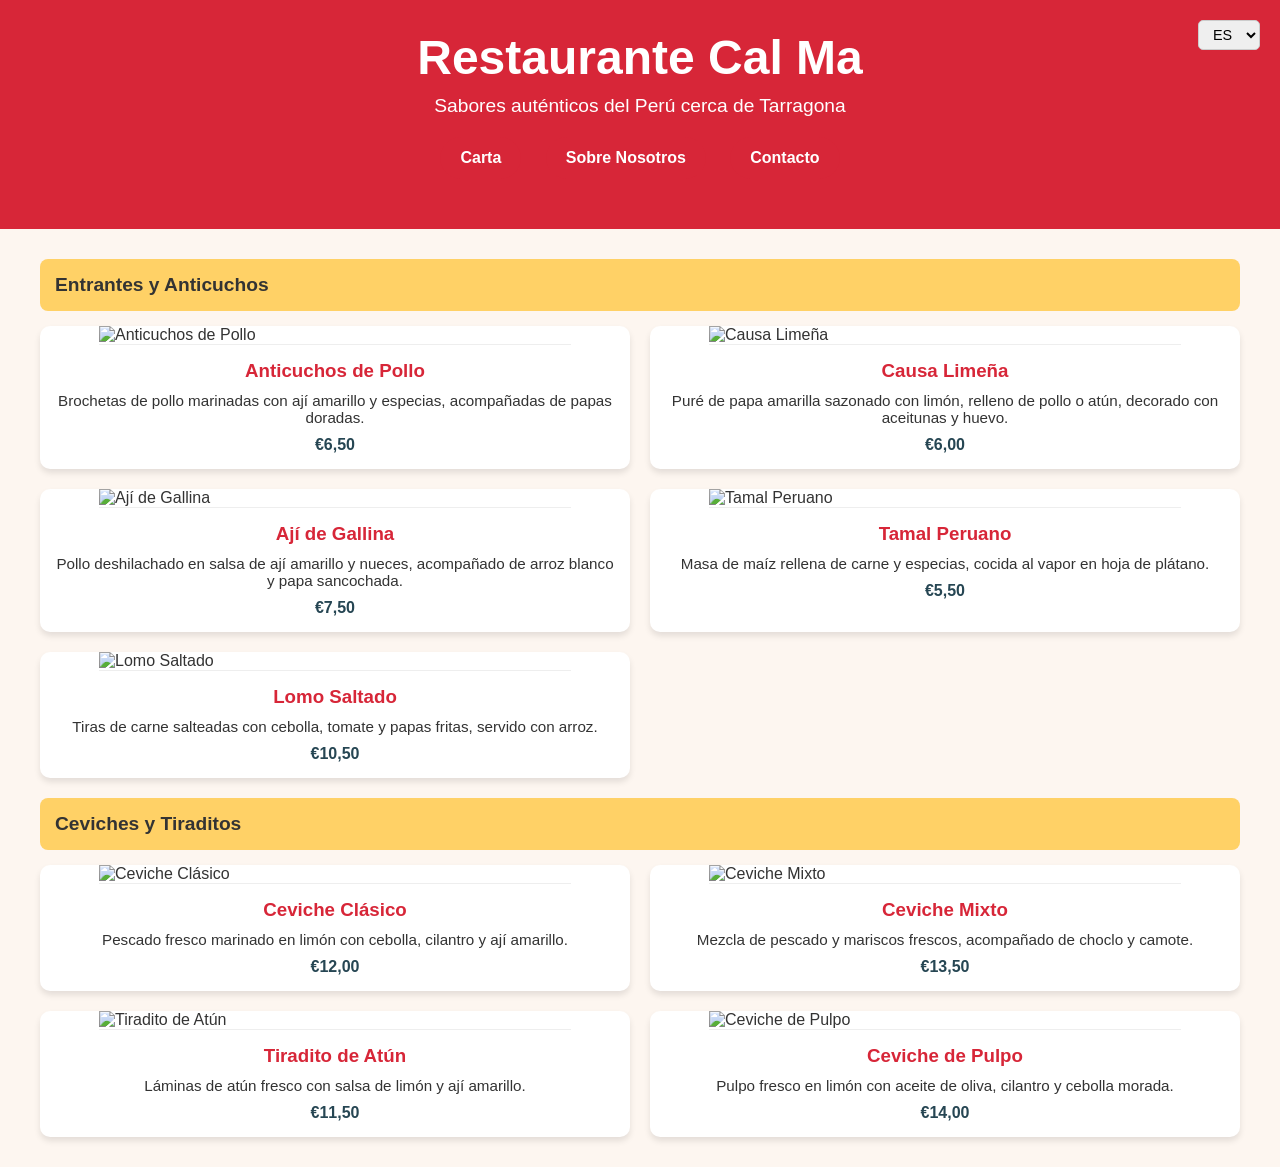
==== index.html @ 3cfacab7 "Update and rename Restaurante.html to index.html" ====
<!DOCTYPE html>
<html lang="es">
<head>
<meta charset="UTF-8">
<title>Restaurante Peruano</title>
<link rel="stylesheet" href="style.css">
</head>
<body>

<header>
    <h1>Restaurante Cal Ma</h1>
    <p id="header-text">Sabores auténticos del Perú cerca de Tarragona</p>

    <!-- Selector de idioma -->
    <div class="language-selector">
        <select id="language" onchange="changeLanguage()">
            <option value="es">ES</option>
            <option value="en">EN</option>
            <option value="ca">CA</option>
            <option value="fr">FR</option>
        </select>
    </div>

    <!-- Menú de navegación -->
   <nav class="menu-nav">
    <span class="nav-item" onclick="showSection('carta')">Carta</span>
    <span class="nav-item" onclick="showSection('sobre-nosotros')">Sobre Nosotros</span>
    <span class="nav-item" onclick="showSection('contacto')">Contacto</span>
    </nav>
</header>

<main>
    <!-- =================== CARTA =================== -->
    <section id="carta">
        <div class="menu-container">

            <!-- Categoría Entrantes -->
            <div class="category" id="entrantes-title" onclick="toggleMenu('entrantes')">Entrantes y Anticuchos</div>
            <div id="entrantes" class="menu-items">
                <div class="menu-card">
                    <img src="imagesp/photo1.jpg" alt="Anticuchos de Pollo">
                    <div class="content">
                        <h3 id="anticucho-name">Anticuchos de Pollo</h3>
                        <p id="anticucho-desc">Brochetas de pollo marinadas con ají amarillo y especias, acompañadas de papas doradas.</p>
                        <div class="price">€6,50</div>
                    </div>
                </div>
                <div class="menu-card">
                    <img src="imagesp/photo2.jpeg" alt="Causa Limeña">
                    <div class="content">
                        <h3 id="causa-name">Causa Limeña</h3>
                        <p id="causa-desc">Puré de papa amarilla sazonado con limón, relleno de pollo o atún, decorado con aceitunas y huevo.</p>
                        <div class="price">€6,00</div>
                    </div>
                </div>
                <div class="menu-card">
                    <img src="imagesp/photo4.jpg" alt="Ají de Gallina">
                    <div class="content">
                        <h3 id="ajidegallina-name">Ají de Gallina</h3>
                        <p id="ajidegallina-desc">Pollo deshilachado en salsa de ají amarillo y nueces, acompañado de arroz blanco y papa sancochada.</p>
                        <div class="price">€7,50</div>
                    </div>
                </div>
                <div class="menu-card">
                    <img src="imagesp/photo5.jpg" alt="Tamal Peruano">
                    <div class="content">
                        <h3 id="tamal-name">Tamal Peruano</h3>
                        <p id="tamal-desc">Masa de maíz rellena de carne y especias, cocida al vapor en hoja de plátano.</p>
                        <div class="price">€5,50</div>
                    </div>
                </div>
                <div class="menu-card">
                    <img src="imagesp/photo9.jpg" alt="Lomo Saltado">
                    <div class="content">
                        <h3 id="lomo-name">Lomo Saltado</h3>
                        <p id="lomo-desc">Tiras de carne salteadas con cebolla, tomate y papas fritas, servido con arroz.</p>
                        <div class="price">€10,50</div>
                    </div>
                </div>
            </div>

            <!-- Categoría Ceviches -->
            <div class="category" id="ceviches-title" onclick="toggleMenu('ceviches')">Ceviches y Tiraditos</div>
            <div id="ceviches" class="menu-items">
                <div class="menu-card">
                    <img src="imagesp/photo3.jpg" alt="Ceviche Clásico">
                    <div class="content">
                        <h3 id="ceviche-clasico-name">Ceviche Clásico</h3>
                        <p id="ceviche-clasico-desc">Pescado fresco marinado en limón con cebolla, cilantro y ají amarillo.</p>
                        <div class="price">€12,00</div>
                    </div>
                </div>
                <div class="menu-card">
                    <img src="imagesp/photo6.jpg" alt="Ceviche Mixto">
                    <div class="content">
                        <h3 id="ceviche-mixto-name">Ceviche Mixto</h3>
                        <p id="ceviche-mixto-desc">Mezcla de pescado y mariscos frescos, acompañado de choclo y camote.</p>
                        <div class="price">€13,50</div>
                    </div>
                </div>
                <div class="menu-card">
                    <img src="imagesp/photo7.jpg" alt="Tiradito de Atún">
                    <div class="content">
                        <h3 id="tiradito-name">Tiradito de Atún</h3>
                        <p id="tiradito-desc">Láminas de atún fresco con salsa de limón y ají amarillo.</p>
                        <div class="price">€11,50</div>
                    </div>
                </div>
                <div class="menu-card">
                    <img src="imagesp/photo8.jpg" alt="Ceviche de Pulpo">
                    <div class="content">
                        <h3 id="pulpo-name">Ceviche de Pulpo</h3>
                        <p id="pulpo-desc">Pulpo fresco en limón con aceite de oliva, cilantro y cebolla morada.</p>
                        <div class="price">€14,00</div>
                    </div>
                </div>
            </div>

        </div>
    </section>

    <!-- =================== SOBRE NOSOTROS =================== -->
    <section id="sobre-nosotros" style="display:none;">
        <h2 id="sobre-nosotros-title">Sobre Nosotros</h2>
        <p id="sobre-nosotros-text">Somos un restaurante peruano tradicional con un toque moderno, ofreciendo los mejores sabores del Perú cerca de Tarragona.</p>
    </section>

    <!-- =================== CONTACTO =================== -->
    <section id="contacto" style="display:none;">
        <h2 id="contacto-title">Contacto</h2>
        <p id="direccion-text">Dirección: Tarragona, España</p>
        <p id="telefono-text">Teléfono: +34 600 000 000</p>
        <p id="email-text">Email: info@restaurante.com</p>
    </section>

</main>

<script src="script.js"></script>

</body>
</html>
---- style.css ----
/* Estilo general */
body {
    font-family: 'Montserrat', sans-serif;
    margin: 0;
    padding: 0;
    background-color: #fdf6f0;
    color: #333;
}

/* Header */
header {
    background-color: #D72638;
    color: #fff;
    padding: 30px 20px;
    text-align: center;
}

header h1 {
    margin: 0;
    font-size: 3em;
    font-weight: bold;
}

header p {
    font-size: 1.2em;
    margin-top: 10px;
}

/* Contenedor del menú */
.menu-container {
    max-width: 1200px;
    margin: 30px auto;
    padding: 0 20px;
}

/* Categorías */
.category {
    background-color: #FFD166;
    margin: 20px 0 10px;
    padding: 15px;
    border-radius: 8px;
    cursor: pointer;
    font-weight: bold;
    font-size: 1.2em;
    transition: background 0.3s;
}

.category:hover {
    background-color: #FFB84D;
}

/* Lista de platos en grid 2xN */
.menu-items {
    display: grid;
    grid-template-columns: repeat(2, 1fr); /* 2 columnas */
    gap: 20px;                             /* espacio entre tarjetas */
    margin-top: 15px;
}

/* Responsive: 1 columna en pantallas pequeñas */
@media (max-width: 768px) {
    .menu-items {
        grid-template-columns: 1fr;
    }
}

/* Tarjetas de platos */
.menu-card {
    background-color: #fff;
    border-radius: 10px;
    box-shadow: 0 4px 6px rgba(0,0,0,0.1);
    overflow: hidden;
    transition: transform 0.3s;
    display: flex;
    flex-direction: column;
    align-items: center;
}

.menu-card:hover {
    transform: scale(1.03);
}

/* Imagen del plato */
.menu-card img {
    display: block;
    margin: 0 auto;           /* centra horizontalmente */
    width: 80%;               /* ajustable */
    max-width: 580px;         /* no demasiado grande */
    height: auto;             /* mantiene proporción */
    object-fit: cover;
    border-bottom: 1px solid #eee;
}

/* Contenido de la tarjeta */
.menu-card .content {
    padding: 15px;
    text-align: center;        /* centra texto dentro de la tarjeta */
}

.menu-card .content h3 {
    margin: 0 0 10px;
    color: #D72638;
}

.menu-card .content p {
    font-size: 0.95em;
    margin: 0 0 10px;
}

.menu-card .content .price {
    font-weight: bold;
    color: #264653;
    font-size: 1em;
}
.language-selector {
    position: absolute;
    top: 20px;
    right: 20px;
}

.language-selector select {
    padding: 5px 10px;
    border-radius: 5px;
    border: 1px solid #ccc;
    font-size: 0.9em;
}
.menu-nav {
    text-align: center; /* Centrar el menú */
    margin: 20px 0;
}

.menu-nav .nav-item {
    display: inline-block;
    margin: 0 15px;
    font-weight: bold;
    font-size: 1.1em;
    color: #D72638;
    cursor: pointer;
    position: relative;
    transition: color 0.3s;
}

/* Efecto hover: subrayado animado */
.menu-nav .nav-item {
    display: inline-block;
    margin: 0 10px;
    padding: 12px 20px;          /* Ajusta el tamaño del “círculo/píldora” */
    border-radius: 50px;         /* Hace que sea redondeado */
    background-color: #D72638;   /* Color de fondo */
    color: #fff;                 /* Color del texto */
    font-weight: bold;
    font-size: 1em;
    cursor: pointer;
    transition: all 0.3s;
    text-align: center;
}

/* Efecto hover */
.menu-nav .nav-item:hover {
    background-color: #FFB84D;
    color: #264653;
    transform: scale(1.1);       /* Pequeña animación de aumento */
}
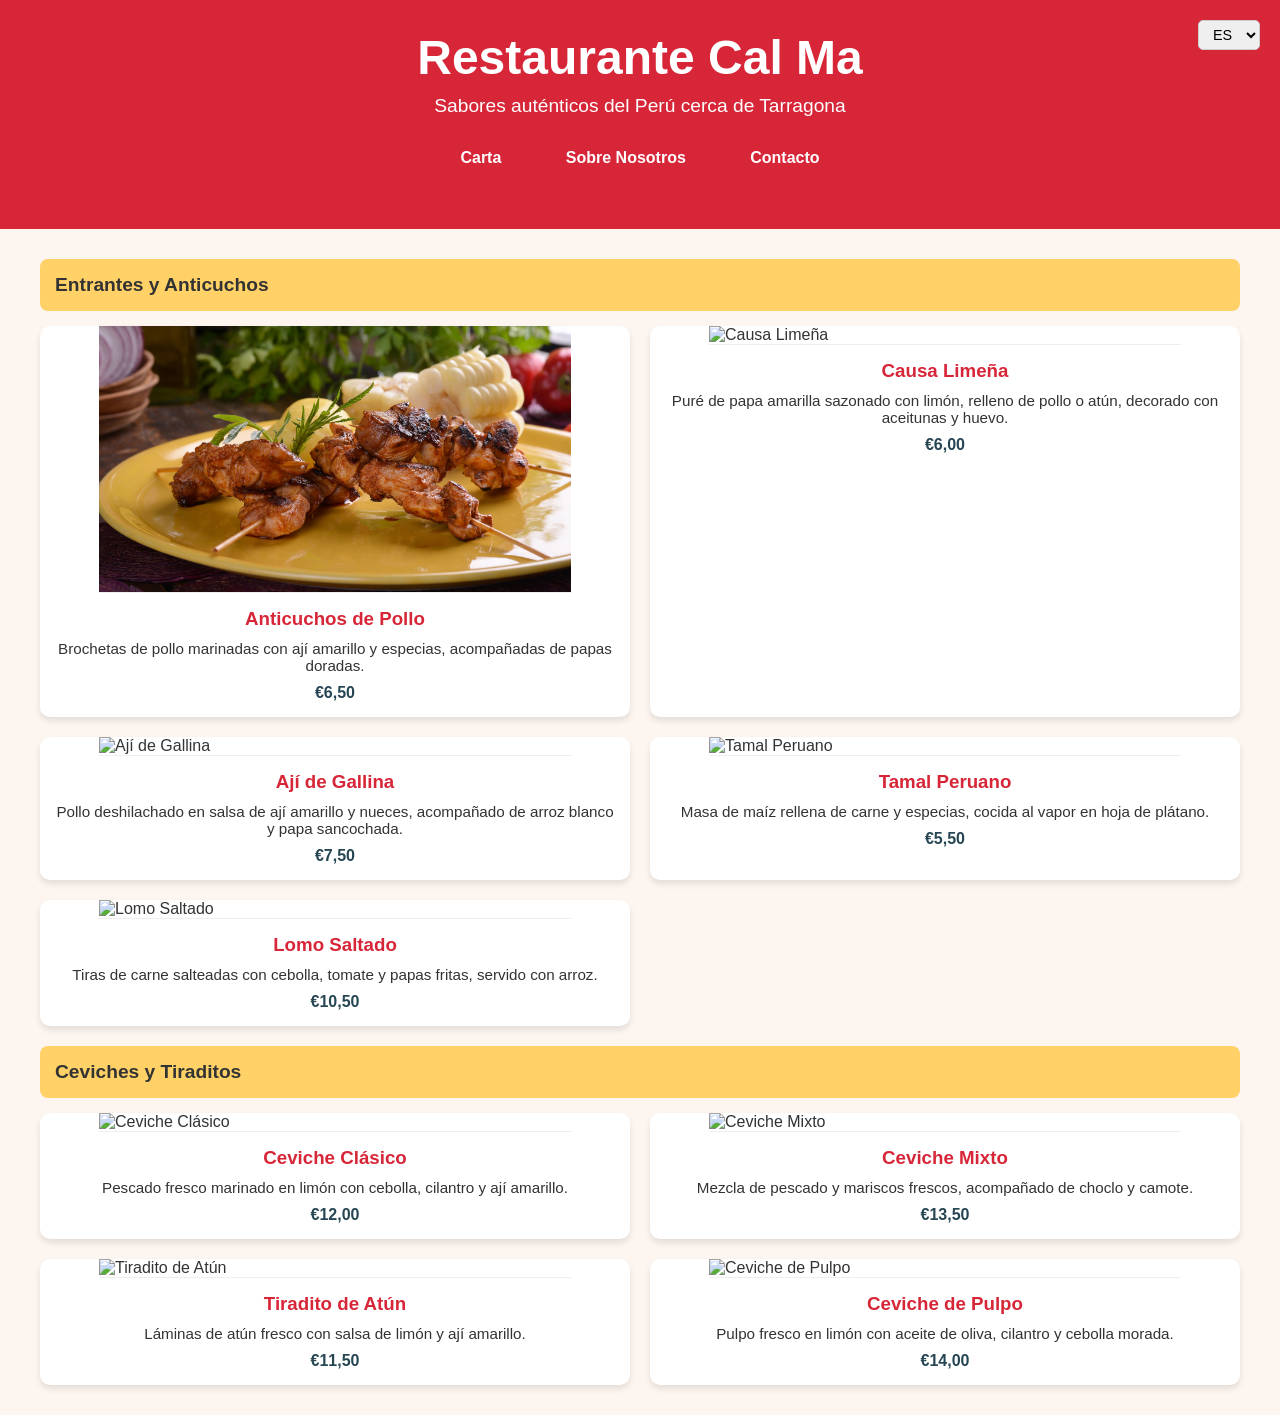
==== commit d3218375: "Update index.html" ====
--- a/index.html
+++ b/index.html
@@ -38,7 +38,7 @@
             <div class="category" id="entrantes-title" onclick="toggleMenu('entrantes')">Entrantes y Anticuchos</div>
             <div id="entrantes" class="menu-items">
                 <div class="menu-card">
-                    <img src="imagesp/photo1.jpg" alt="Anticuchos de Pollo">
+                    <img src="photo1.jpg" alt="Anticuchos de Pollo">
                     <div class="content">
                         <h3 id="anticucho-name">Anticuchos de Pollo</h3>
                         <p id="anticucho-desc">Brochetas de pollo marinadas con ají amarillo y especias, acompañadas de papas doradas.</p>
@@ -139,3 +139,4 @@
 
 </body>
 </html>
+
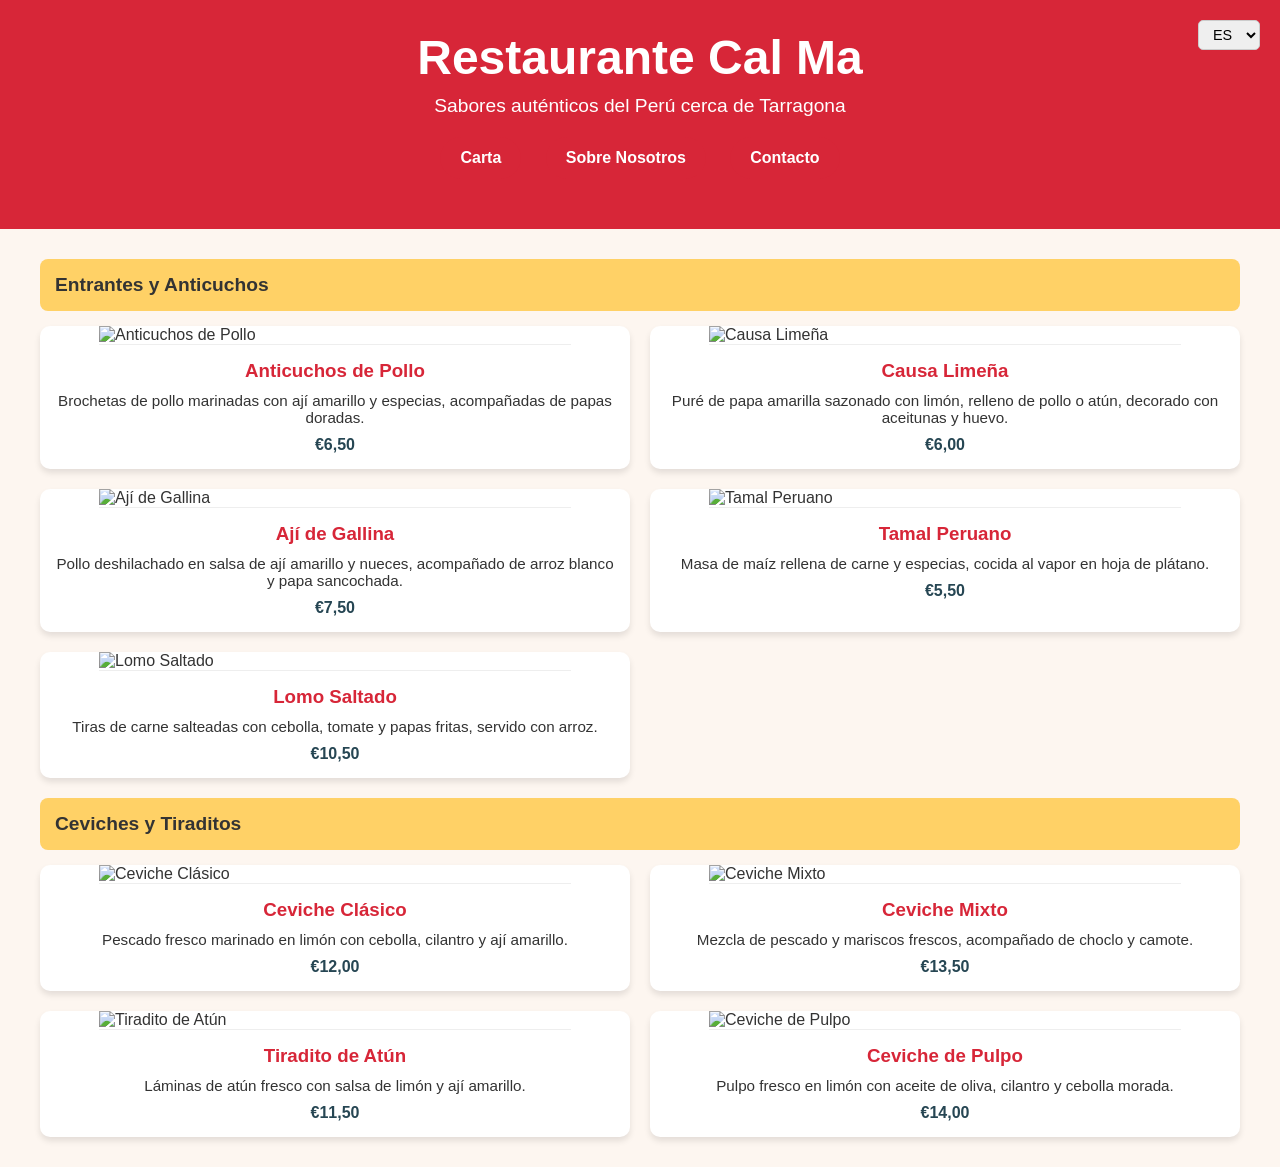
==== commit 38682290: "Fix image paths and HTML structure in index.html Updated image paths for menu items and fixed HTML s" ====
--- a/index.html
+++ b/index.html
@@ -38,7 +38,7 @@
             <div class="category" id="entrantes-title" onclick="toggleMenu('entrantes')">Entrantes y Anticuchos</div>
             <div id="entrantes" class="menu-items">
                 <div class="menu-card">
-                    <img src="photo1.jpg" alt="Anticuchos de Pollo">
+                    <img src="/restaurante/photo1.jpg" alt="Anticuchos de Pollo">
                     <div class="content">
                         <h3 id="anticucho-name">Anticuchos de Pollo</h3>
                         <p id="anticucho-desc">Brochetas de pollo marinadas con ají amarillo y especias, acompañadas de papas doradas.</p>
@@ -140,3 +140,4 @@
 </body>
 </html>
 
+
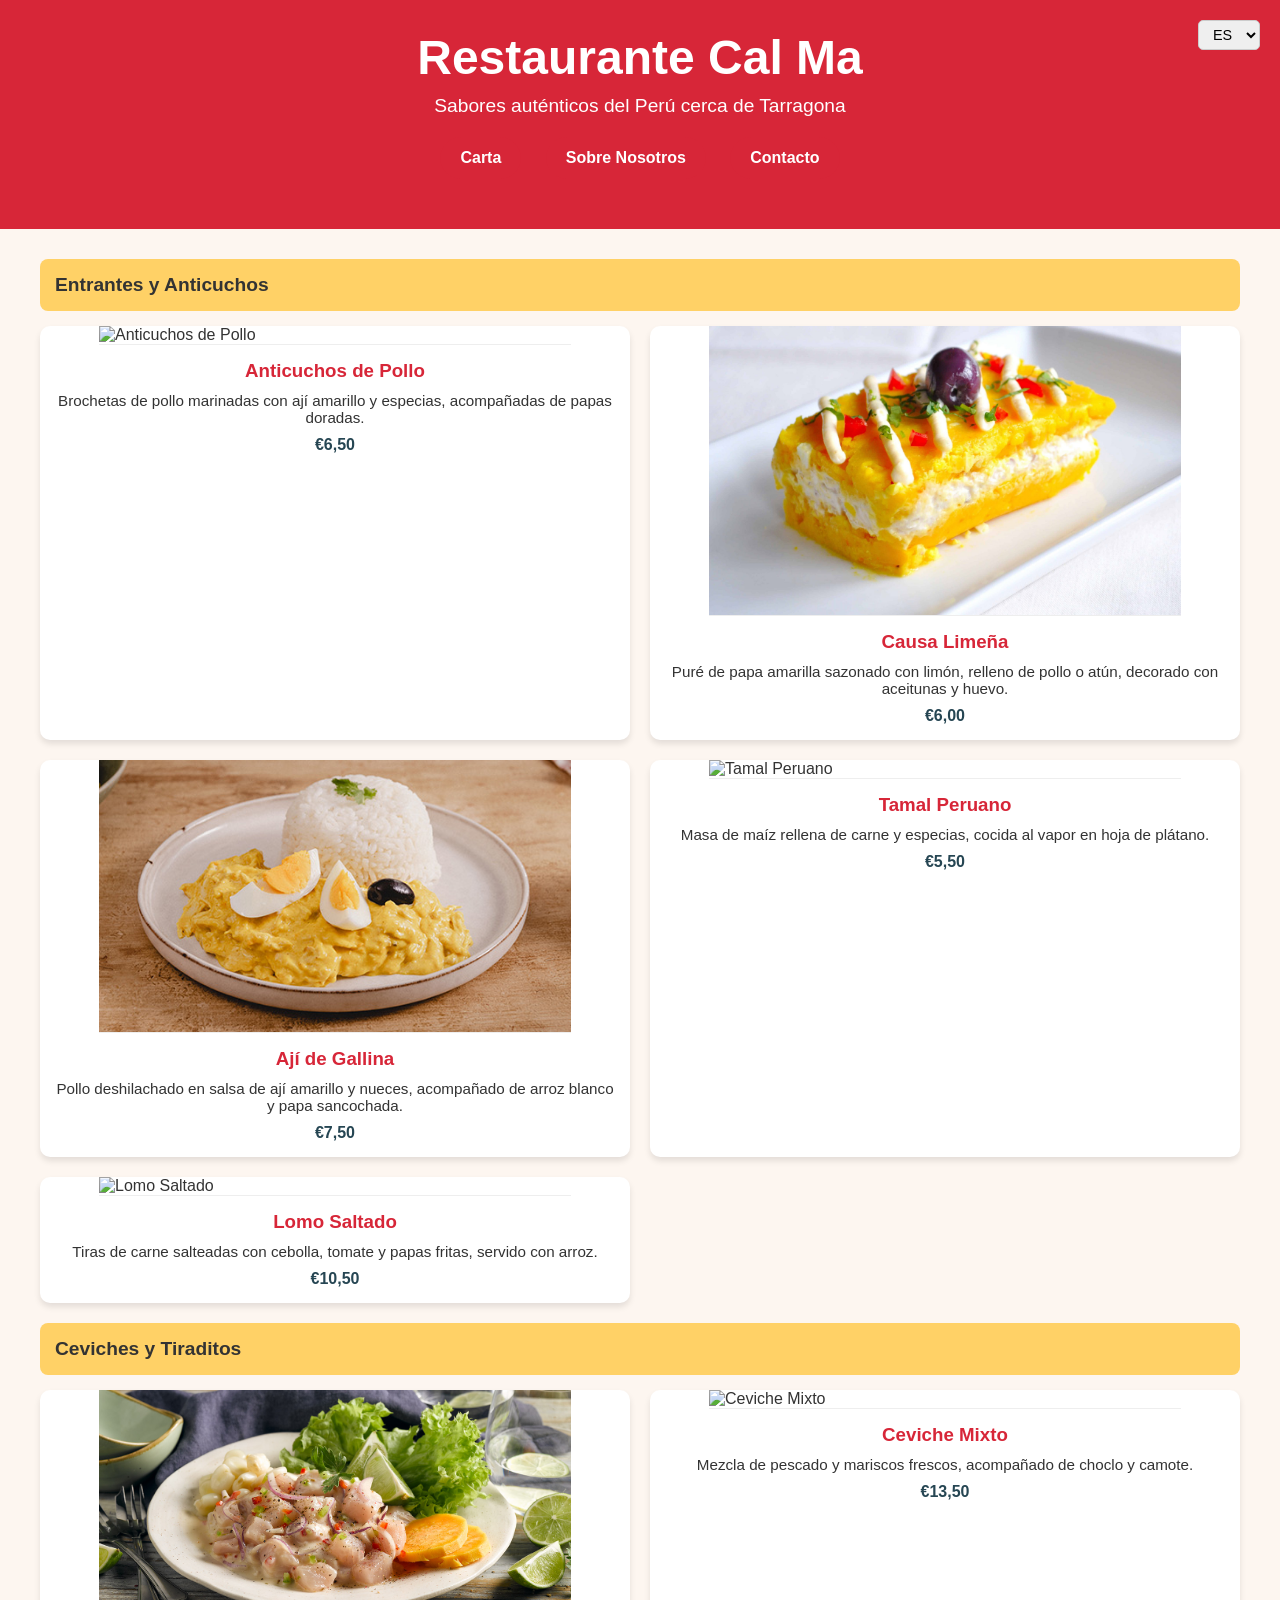
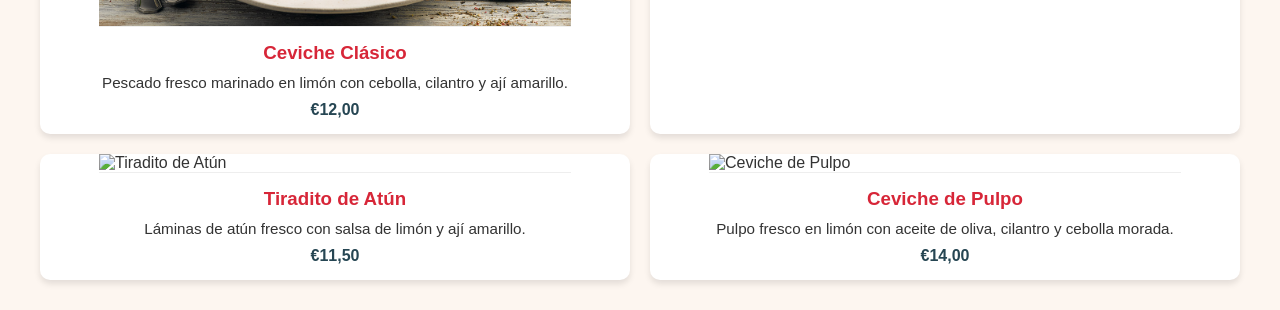
==== commit 2d6dcc8f: "Fix HTML formatting and correct image paths" ====
--- a/index.html
+++ b/index.html
@@ -38,7 +38,7 @@
             <div class="category" id="entrantes-title" onclick="toggleMenu('entrantes')">Entrantes y Anticuchos</div>
             <div id="entrantes" class="menu-items">
                 <div class="menu-card">
-                    <img src="/restaurante/photo1.jpg" alt="Anticuchos de Pollo">
+                    <img src="iamgesp/photo1.jpg" alt="Anticuchos de Pollo">
                     <div class="content">
                         <h3 id="anticucho-name">Anticuchos de Pollo</h3>
                         <p id="anticucho-desc">Brochetas de pollo marinadas con ají amarillo y especias, acompañadas de papas doradas.</p>
@@ -141,3 +141,5 @@
 </html>
 
 
+
+
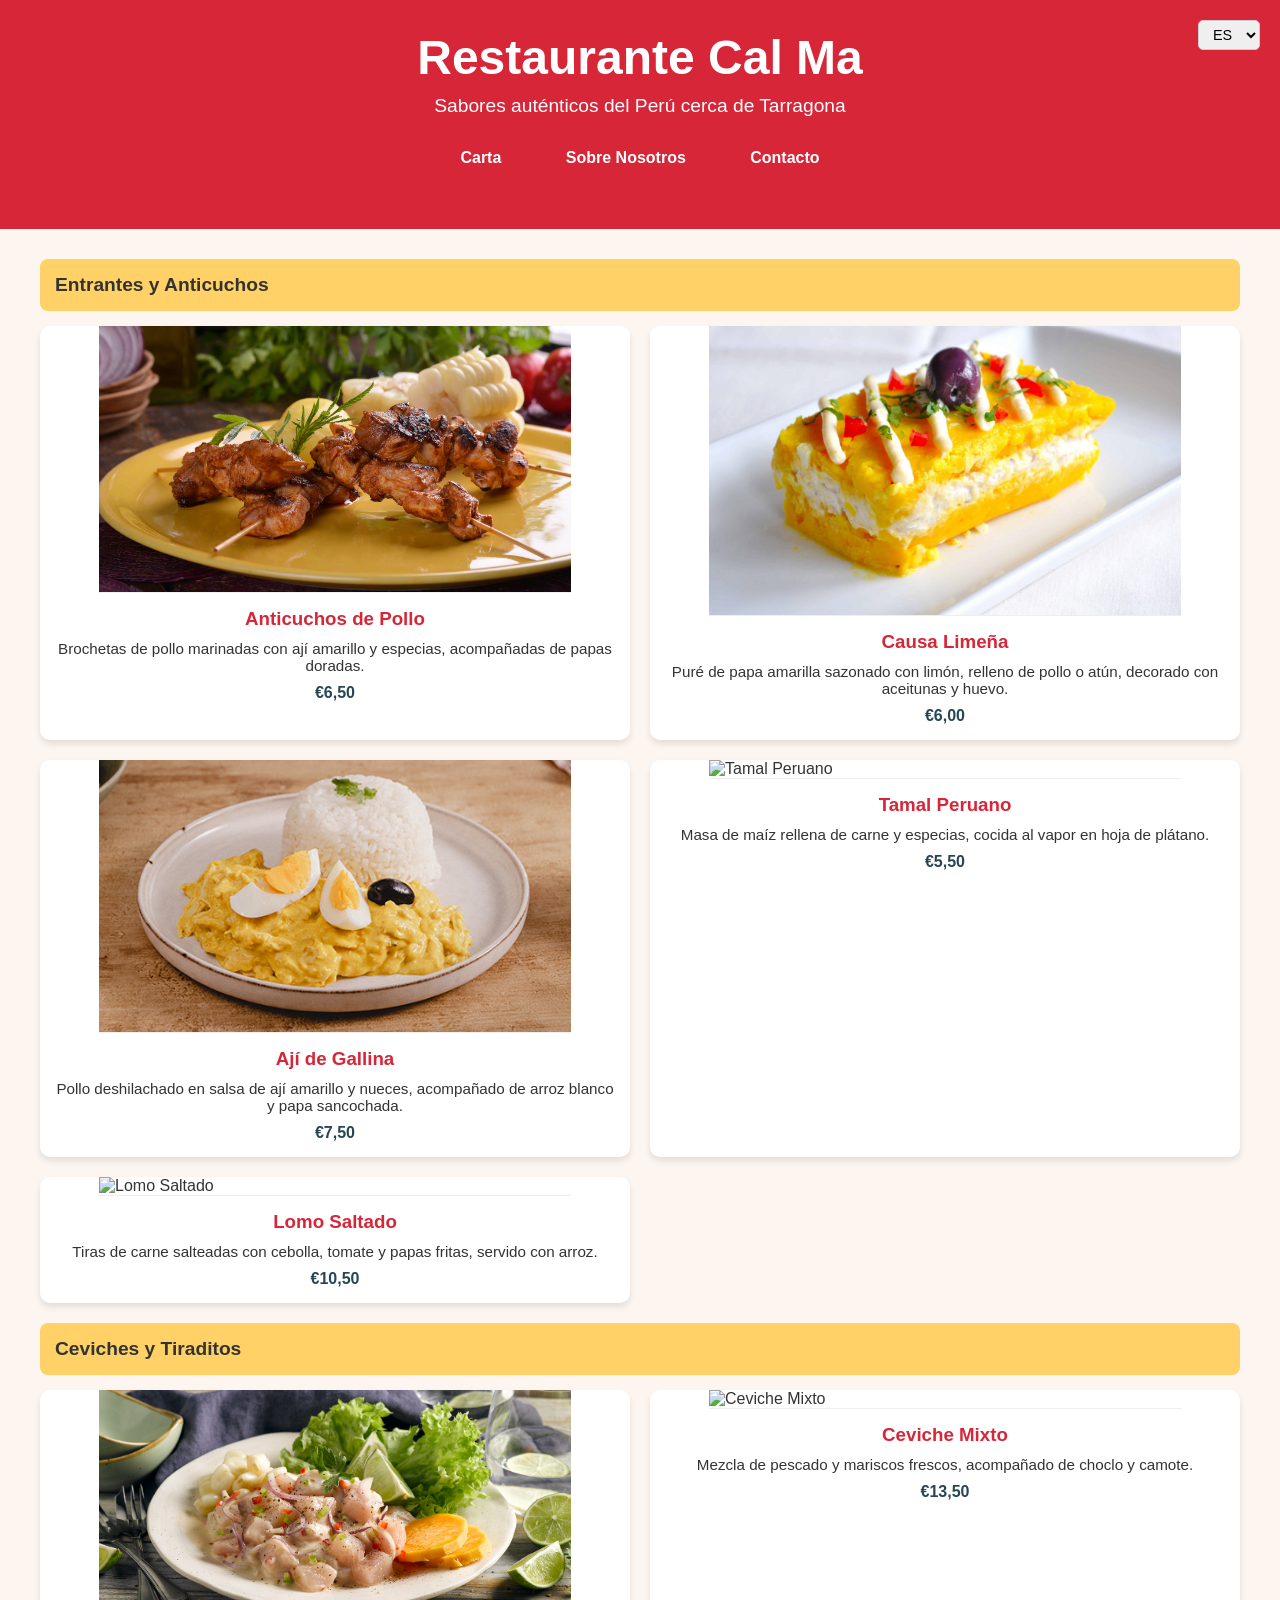
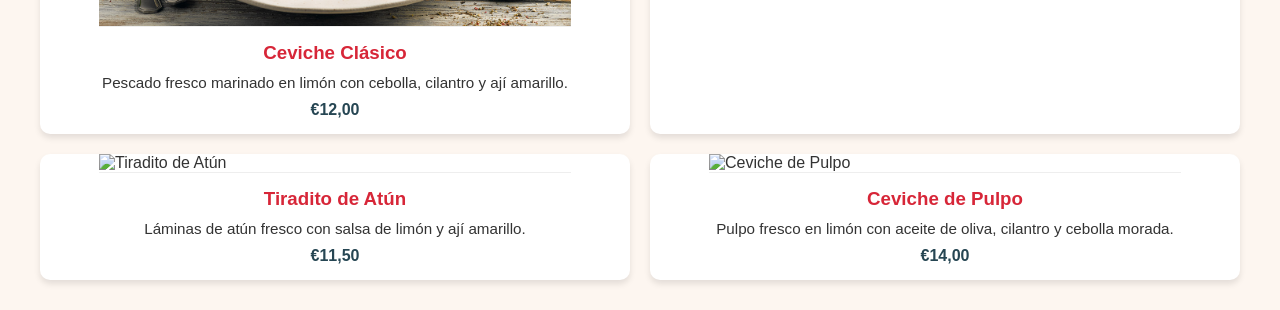
==== commit 35209d2c: "Fix HTML encoding issues in index.html" ====
--- a/index.html
+++ b/index.html
@@ -38,7 +38,7 @@
             <div class="category" id="entrantes-title" onclick="toggleMenu('entrantes')">Entrantes y Anticuchos</div>
             <div id="entrantes" class="menu-items">
                 <div class="menu-card">
-                    <img src="iamgesp/photo1.jpg" alt="Anticuchos de Pollo">
+                    <img src="imagesp/photo1.jpg" alt="Anticuchos de Pollo">
                     <div class="content">
                         <h3 id="anticucho-name">Anticuchos de Pollo</h3>
                         <p id="anticucho-desc">Brochetas de pollo marinadas con ají amarillo y especias, acompañadas de papas doradas.</p>
@@ -143,3 +143,4 @@
 
 
 
+
